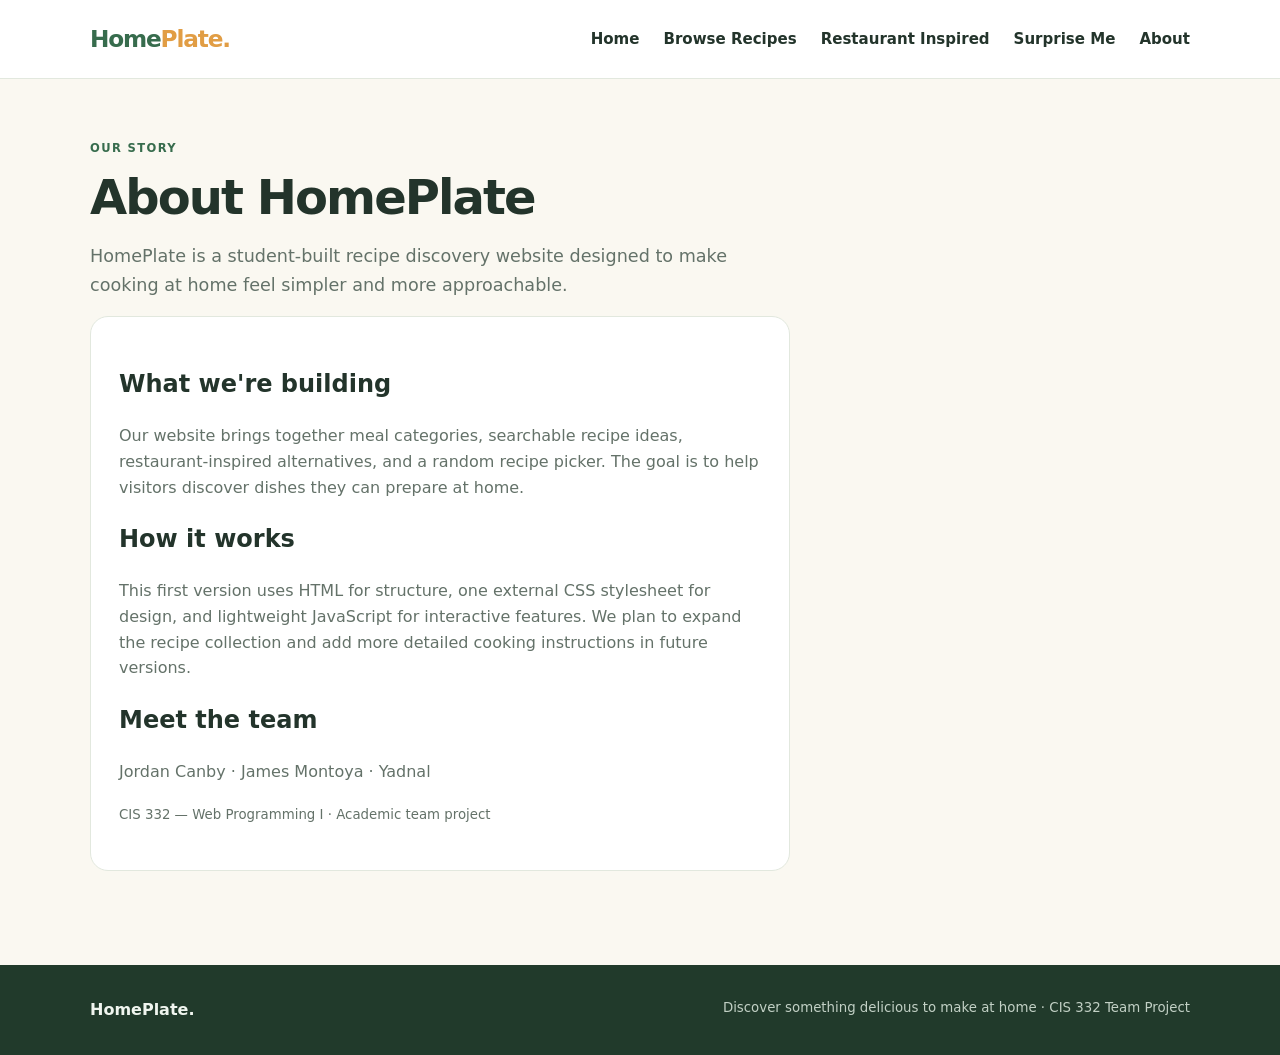
==== pages/about.html @ febea0fc "Add files via upload" ====
<!DOCTYPE html><html lang="en"><head><meta charset="UTF-8"><meta name="viewport" content="width=device-width, initial-scale=1"><meta name="description" content="HomePlate helps you discover easy homemade recipes and restaurant-inspired dishes."><title>About | HomePlate</title><link rel="stylesheet" href="../css/style.css"></head><body><header class="site-header"><div class="container nav"><a class="logo" href="../index.html">Home<span>Plate.</span></a><nav class="nav-links" aria-label="Main navigation"><a href="../index.html">Home</a><a href="../pages/recipes.html">Browse Recipes</a><a href="../pages/restaurant.html">Restaurant Inspired</a><a href="../pages/random.html">Surprise Me</a><a href="../pages/about.html">About</a></nav></div></header><main><section class="page-head"><div class="container"><span class="eyebrow">Our story</span><h1 class="page-title">About HomePlate</h1><p class="intro">HomePlate is a student-built recipe discovery website designed to make cooking at home feel simpler and more approachable.</p><div class="feature"><h2>What we're building</h2><p>Our website brings together meal categories, searchable recipe ideas, restaurant-inspired alternatives, and a random recipe picker. The goal is to help visitors discover dishes they can prepare at home.</p><h2>How it works</h2><p>This first version uses HTML for structure, one external CSS stylesheet for design, and lightweight JavaScript for interactive features. We plan to expand the recipe collection and add more detailed cooking instructions in future versions.</p><h2>Meet the team</h2><p>Jordan Canby · James Montoya · Yadnal</p><p><small>CIS 332 — Web Programming I · Academic team project</small></p></div></div></section></main><footer class="footer"><div class="container footer-inner"><strong>HomePlate.</strong><small>Discover something delicious to make at home · CIS 332 Team Project</small></div></footer><script src="../js/recipes.js"></script><script src="../js/main.js"></script></body></html>
---- css/style.css ----
/* Shared styles for the entire site */
:root{--ink:#23342b;--green:#376c4d;--cream:#faf8f1;--paper:#fff;--muted:#647269;--line:#e2e8de;--gold:#e6ad61}*{box-sizing:border-box}body{margin:0;font-family:system-ui,-apple-system,Segoe UI,Arial,sans-serif;background:var(--cream);color:var(--ink);line-height:1.6}a{color:inherit;text-decoration:none}img{display:block;width:100%;object-fit:cover}.container{width:min(1100px,calc(100% - 40px));margin:auto}.site-header{background:#fff;border-bottom:1px solid var(--line)}.nav{display:flex;justify-content:space-between;align-items:center;gap:20px;min-height:78px}.logo{font-size:1.45rem;font-weight:850;letter-spacing:-.05em;color:var(--green)}.logo span{color:#e19d44}.nav-links{display:flex;gap:24px;flex-wrap:wrap;font-size:.94rem;font-weight:600}.nav-links a:hover,.text-link{color:var(--green)}.hero{padding:88px 0 95px;background:linear-gradient(120deg,#e7f0e4,#fff6e6)}.hero-inner{max-width:780px}.eyebrow{text-transform:uppercase;letter-spacing:.12em;color:var(--green);font-weight:800;font-size:.72rem}.hero h1{font-size:clamp(2.5rem,6vw,4.8rem);line-height:1.07;letter-spacing:-.06em;margin:18px 0}.hero p,.intro{font-size:1.1rem;color:var(--muted);max-width:650px}.actions{display:flex;gap:12px;flex-wrap:wrap;margin-top:26px}.button{display:inline-block;background:var(--green);color:#fff;padding:13px 22px;border-radius:12px;border:2px solid var(--green);font:inherit;font-weight:750;cursor:pointer}.button:hover{background:#27583b}.button.secondary{background:transparent;color:var(--green)}.section{padding:65px 0}.section h2,.page-title{font-size:clamp(2rem,4vw,3rem);letter-spacing:-.04em;line-height:1.15;margin:10px 0 16px}.section-heading{margin-bottom:28px}.recipe-grid{display:grid;grid-template-columns:repeat(3,minmax(0,1fr));gap:24px}.recipe-card{overflow:hidden;border-radius:18px;background:#fff;box-shadow:0 5px 24px #20352912;border:1px solid var(--line)}.recipe-card img{height:205px}.recipe-body{padding:20px}.recipe-body h3{margin:8px 0;font-size:1.25rem}.recipe-body p{color:var(--muted);font-size:.93rem;min-height:48px}.pill{display:inline-block;background:#edf4ec;color:var(--green);padding:4px 12px;border-radius:30px;font-size:.8rem;font-weight:750}.page-head{padding:55px 0 24px}.filters{display:flex;gap:12px;flex-wrap:wrap;margin:25px 0 30px}input,select{border:1px solid #cbd6ca;background:white;border-radius:10px;padding:13px 15px;font:inherit;min-width:200px}input{flex:1}.feature{background:white;border:1px solid var(--line);padding:28px;border-radius:18px;max-width:700px}.feature h3{font-size:1.5rem;margin-top:4px}.feature p{color:var(--muted)}.feature select{width:100%;max-width:420px}.feature-result{background:#f1f7ef;border-radius:12px;padding:20px;margin-top:20px}.random-card{max-width:360px;margin-top:25px}.steps{display:grid;grid-template-columns:repeat(3,1fr);gap:20px}.step{background:#fff;border:1px solid var(--line);padding:24px;border-radius:16px}.step strong{color:var(--green)}.footer{margin-top:70px;background:#213a2b;color:#f0f5ef;padding:32px 0}.footer-inner{display:flex;justify-content:space-between;gap:18px;flex-wrap:wrap}.footer small{color:#c2d0c5}@media(max-width:760px){.nav{align-items:flex-start;flex-direction:column;padding:17px 0}.nav-links{gap:13px;font-size:.85rem}.recipe-grid,.steps{grid-template-columns:1fr 1fr}.hero{padding:60px 0}}@media(max-width:520px){.recipe-grid,.steps{grid-template-columns:1fr}.filters>*{width:100%}.section{padding:42px 0}}
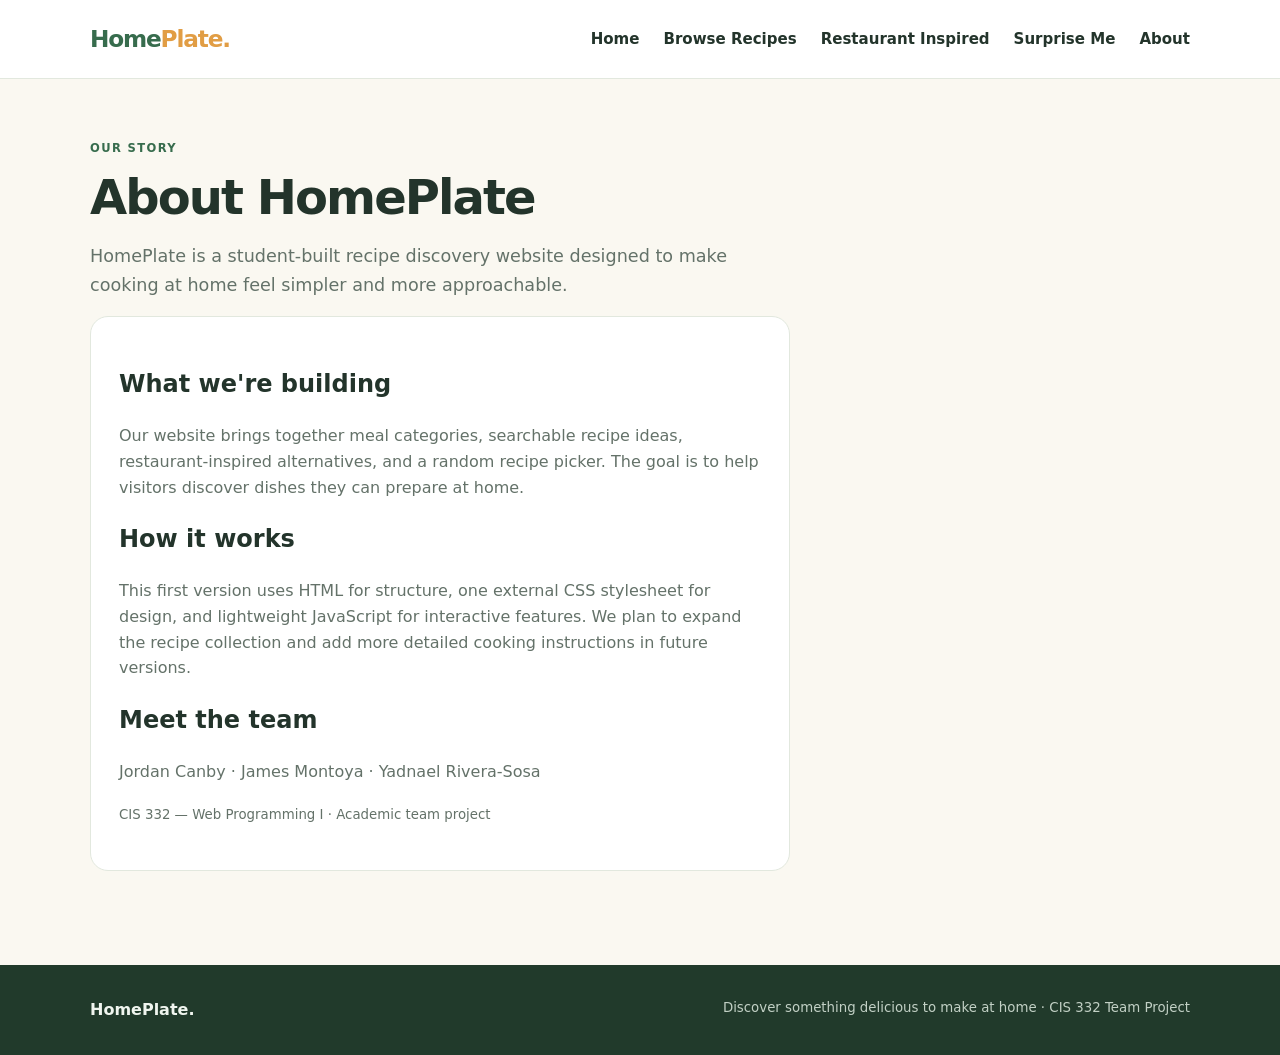
==== commit 2446abf5: "Update about.html" ====
--- a/pages/about.html
+++ b/pages/about.html
@@ -1 +1 @@
-<!DOCTYPE html><html lang="en"><head><meta charset="UTF-8"><meta name="viewport" content="width=device-width, initial-scale=1"><meta name="description" content="HomePlate helps you discover easy homemade recipes and restaurant-inspired dishes."><title>About | HomePlate</title><link rel="stylesheet" href="../css/style.css"></head><body><header class="site-header"><div class="container nav"><a class="logo" href="../index.html">Home<span>Plate.</span></a><nav class="nav-links" aria-label="Main navigation"><a href="../index.html">Home</a><a href="../pages/recipes.html">Browse Recipes</a><a href="../pages/restaurant.html">Restaurant Inspired</a><a href="../pages/random.html">Surprise Me</a><a href="../pages/about.html">About</a></nav></div></header><main><section class="page-head"><div class="container"><span class="eyebrow">Our story</span><h1 class="page-title">About HomePlate</h1><p class="intro">HomePlate is a student-built recipe discovery website designed to make cooking at home feel simpler and more approachable.</p><div class="feature"><h2>What we're building</h2><p>Our website brings together meal categories, searchable recipe ideas, restaurant-inspired alternatives, and a random recipe picker. The goal is to help visitors discover dishes they can prepare at home.</p><h2>How it works</h2><p>This first version uses HTML for structure, one external CSS stylesheet for design, and lightweight JavaScript for interactive features. We plan to expand the recipe collection and add more detailed cooking instructions in future versions.</p><h2>Meet the team</h2><p>Jordan Canby · James Montoya · Yadnal</p><p><small>CIS 332 — Web Programming I · Academic team project</small></p></div></div></section></main><footer class="footer"><div class="container footer-inner"><strong>HomePlate.</strong><small>Discover something delicious to make at home · CIS 332 Team Project</small></div></footer><script src="../js/recipes.js"></script><script src="../js/main.js"></script></body></html>+<!DOCTYPE html><html lang="en"><head><meta charset="UTF-8"><meta name="viewport" content="width=device-width, initial-scale=1"><meta name="description" content="HomePlate helps you discover easy homemade recipes and restaurant-inspired dishes."><title>About | HomePlate</title><link rel="stylesheet" href="../css/style.css"></head><body><header class="site-header"><div class="container nav"><a class="logo" href="../index.html">Home<span>Plate.</span></a><nav class="nav-links" aria-label="Main navigation"><a href="../index.html">Home</a><a href="../pages/recipes.html">Browse Recipes</a><a href="../pages/restaurant.html">Restaurant Inspired</a><a href="../pages/random.html">Surprise Me</a><a href="../pages/about.html">About</a></nav></div></header><main><section class="page-head"><div class="container"><span class="eyebrow">Our story</span><h1 class="page-title">About HomePlate</h1><p class="intro">HomePlate is a student-built recipe discovery website designed to make cooking at home feel simpler and more approachable.</p><div class="feature"><h2>What we're building</h2><p>Our website brings together meal categories, searchable recipe ideas, restaurant-inspired alternatives, and a random recipe picker. The goal is to help visitors discover dishes they can prepare at home.</p><h2>How it works</h2><p>This first version uses HTML for structure, one external CSS stylesheet for design, and lightweight JavaScript for interactive features. We plan to expand the recipe collection and add more detailed cooking instructions in future versions.</p><h2>Meet the team</h2><p>Jordan Canby · James Montoya · Yadnael Rivera-Sosa</p><p><small>CIS 332 — Web Programming I · Academic team project</small></p></div></div></section></main><footer class="footer"><div class="container footer-inner"><strong>HomePlate.</strong><small>Discover something delicious to make at home · CIS 332 Team Project</small></div></footer><script src="../js/recipes.js"></script><script src="../js/main.js"></script></body></html>
